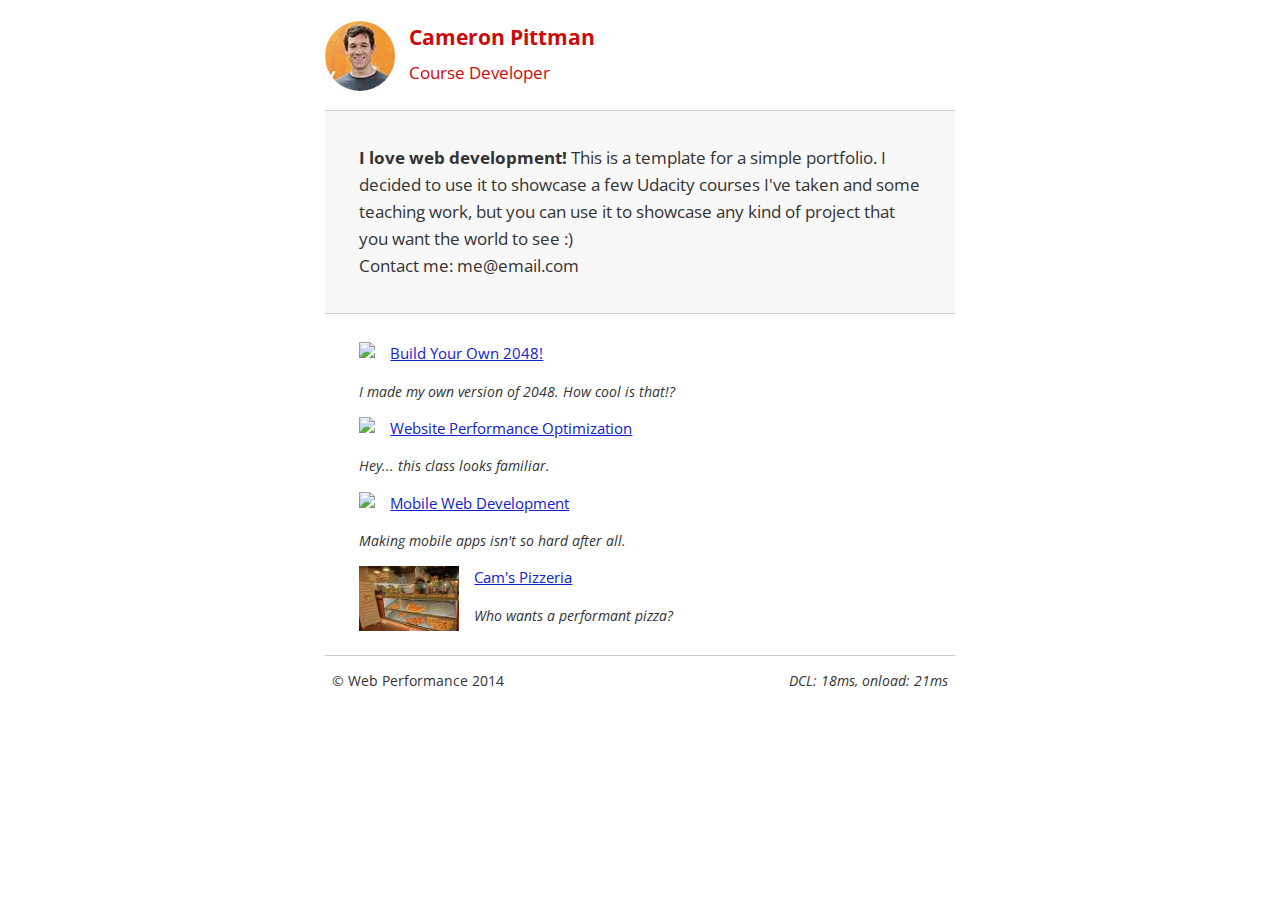
==== index.html @ 2aeafcc9 "2048testV0.02" ====
<!DOCTYPE html>
<html lang="en">
  <head>
    <meta charset="utf-8">
   <!-- <meta http-equiv="expires" content="10"> -->
    <meta name="viewport" content="width=device-width, initial-scale=1">
    <meta name="description" content=" FILL ME IN ">
    <meta name="author" content=" FILL ME IN ">
    <title>Cameron Pittman: Portfolio</title>
    <style type="text/css">
      
      html {
  font-size: 100%;
  overflow-y: scroll;
  -webkit-tap-highlight-color: rgba(0,0,0,0);
  -ms-text-size-adjust: 100%;
  -webkit-text-size-adjust: none;
}
body { margin: 0; font-size: 14px; line-height: 1.61; font-weight: 400; }
body, button, input, select, textarea { font-family: 'Open Sans', sans-serif; color: #333; }

a { color: #12C; }
a:visited { color: #61C; }
a:focus { outline: thin dotted; }
a:hover, a:active { color: #c00; outline: 0; }

b, strong { font-weight: bold; }
pre, code { font-family: monospace, monospace; font-size: 1em; }
ul, ol { margin: 1em 0; padding: 0 0 0 20px; }
img { border: 0; max-width: 100%; }

body { background: #fff; }
header, footer, .container { max-width: 45em; margin: 0 auto; }

header { padding: 0 0.5em; color: #C90B0B; }
header img { border-radius: 40px; float: left; }
header p { font-size:1.5em; font-weight: bold; padding-left: 4em;}
header p span { font-size: 0.8em; font-weight: normal;}

.hero { padding: 2em; background-color: #f8f8f8; font-size:1.2em;
  border-bottom: 1px solid #ccc;
  border-top: 1px solid #ccc;
}

.content { padding: 1em 1em; }
.content li { list-style-type: none; font-size: 1.1em;}
li img { float:left; padding-right: 1em; }
li p { font-size: 0.9em; font-style: italic; }

footer {
  padding: 0 0.5em;
  border-top: 1px solid #ccc;
}
footer span { float: right; font-style: italic; }

/* Smartphones (portrait) */
@media only screen and (max-width: 480px) {
  body { font-size: 12px;}
  header p { padding-left: 4.5em;}
}
    </style>

  </head>

  <body>
    <header>
      <a href="/"><img src="img/profilepic.jpg"></a>
      <p>Cameron Pittman<br><span>Course Developer</span></p>
    </header>

    <div class="container">
      <div class="hero">
        <strong>I love web development!</strong> This is a template for a simple portfolio. I decided to use it to showcase a few Udacity courses I've taken and some teaching work, but you can use it to showcase any kind of project that you want the world to see :) <br> Contact me: me@email.com
      </div>

      <div class="content">
        <ul>
          <li>
            <img src="https://lh4.ggpht.com/kJEnfqhPvtm4m3EneSZ4fWYGS8lW4YNhEjk6zPkyrQaBUHc-2Y_ElDic99NHI0h-UBLXVbRCjFybFvrWxdk=s100">
            <a href="project-2048.html">Build Your Own 2048!</a>
            <p>I made my own version of 2048. How cool is that!?</p>
          </li>

          <li>
            <img src="https://lh6.ggpht.com/f_0W8h__3G99CWTjnMjD8BUKm7yp2-wJyApLtTwFoFtlal2ULf_JgHIsOQq2NiYfKOdMlXlMHDKNo5XVZLs=s100">
            <a href="project-webperf.html">Website Performance Optimization</a>
            <p>Hey... this class looks familiar.</p>
          </li>

          <li>
            <img src="https://lh5.ggpht.com/IKdCmTWn8a2nMhlwMYzryvzRN5CUZAOBr4tDrEAbszV7TIFe9pRAInA4kkYcgTXwrifJsBEsq1agTueuu-g=s100">
            <a href="project-mobile.html">Mobile Web Development</a>
            <p>Making mobile apps isn't so hard after all.</p>
          </li>

          <li>
            <img style="width: 100px;" src="views/images/pizzeria.jpg">
            <a href="views/pizza.html">Cam's Pizzeria</a>
            <p>Who wants a performant pizza?</p>
          </li>
        </ul>
      </div>

      <footer>
        <p>&copy; Web Performance 2014 <span id="crp-stats"></span></p>
      </footer>
    </div>
  </body>
      <!-- Hmm, what is the impact of web fonts on speed? Measure it... -->
   <link href="https://fonts.googleapis.com/css?family=Open+Sans:400,700" rel="stylesheet"> 

  <!--  <link href="css/style.css" rel="stylesheet" > -->
    <link href="css/print.css" rel="stylesheet" media="print">

    <script defer src="https://www.google-analytics.com/analytics.js"></script>
    <script defer src="js/perfmatters.js"></script>
    <script defer>
      (function(w,g){w['GoogleAnalyticsObject']=g;
      w[g]=w[g]||function(){(w[g].q=w[g].q||[]).push(arguments)};w[g].l=1*new Date();})(window,'ga');

      // Optional TODO: replace with your Google Analytics profile ID.
      ga('create', 'UA-XXXX-Y');
      ga('send', 'pageview');
    </script>
</html>
---- css/style.css ----
/*@import url('https://fonts.googleapis.com/css?family=Open+Sans:400,700');*/
html {
  font-size: 100%;
  overflow-y: scroll;
  -webkit-tap-highlight-color: rgba(0,0,0,0);
  -ms-text-size-adjust: 100%;
  -webkit-text-size-adjust: none;
}
body { margin: 0; font-size: 14px; line-height: 1.61; font-weight: 400; }
body, button, input, select, textarea { font-family: 'Open Sans', sans-serif; color: #333; }

a { color: #12C; }
a:visited { color: #61C; }
a:focus { outline: thin dotted; }
a:hover, a:active { color: #c00; outline: 0; }

b, strong { font-weight: bold; }
pre, code { font-family: monospace, monospace; font-size: 1em; }
ul, ol { margin: 1em 0; padding: 0 0 0 20px; }
img { border: 0; max-width: 100%; }

body { background: #fff; }
header, footer, .container { max-width: 45em; margin: 0 auto; }

header { padding: 0 0.5em; color: #C90B0B; }
header img { border-radius: 40px; float: left; }
header p { font-size:1.5em; font-weight: bold; padding-left: 4em;}
header p span { font-size: 0.8em; font-weight: normal;}

.hero { padding: 2em; background-color: #f8f8f8; font-size:1.2em;
  border-bottom: 1px solid #ccc;
  border-top: 1px solid #ccc;
}

.content { padding: 1em 1em; }
.content li { list-style-type: none; font-size: 1.1em;}
li img { float:left; padding-right: 1em; }
li p { font-size: 0.9em; font-style: italic; }

footer {
  padding: 0 0.5em;
  border-top: 1px solid #ccc;
}
footer span { float: right; font-style: italic; }

/* Smartphones (portrait) */
@media only screen and (max-width: 480px) {
  body { font-size: 12px;}
  header p { padding-left: 4.5em;}
}
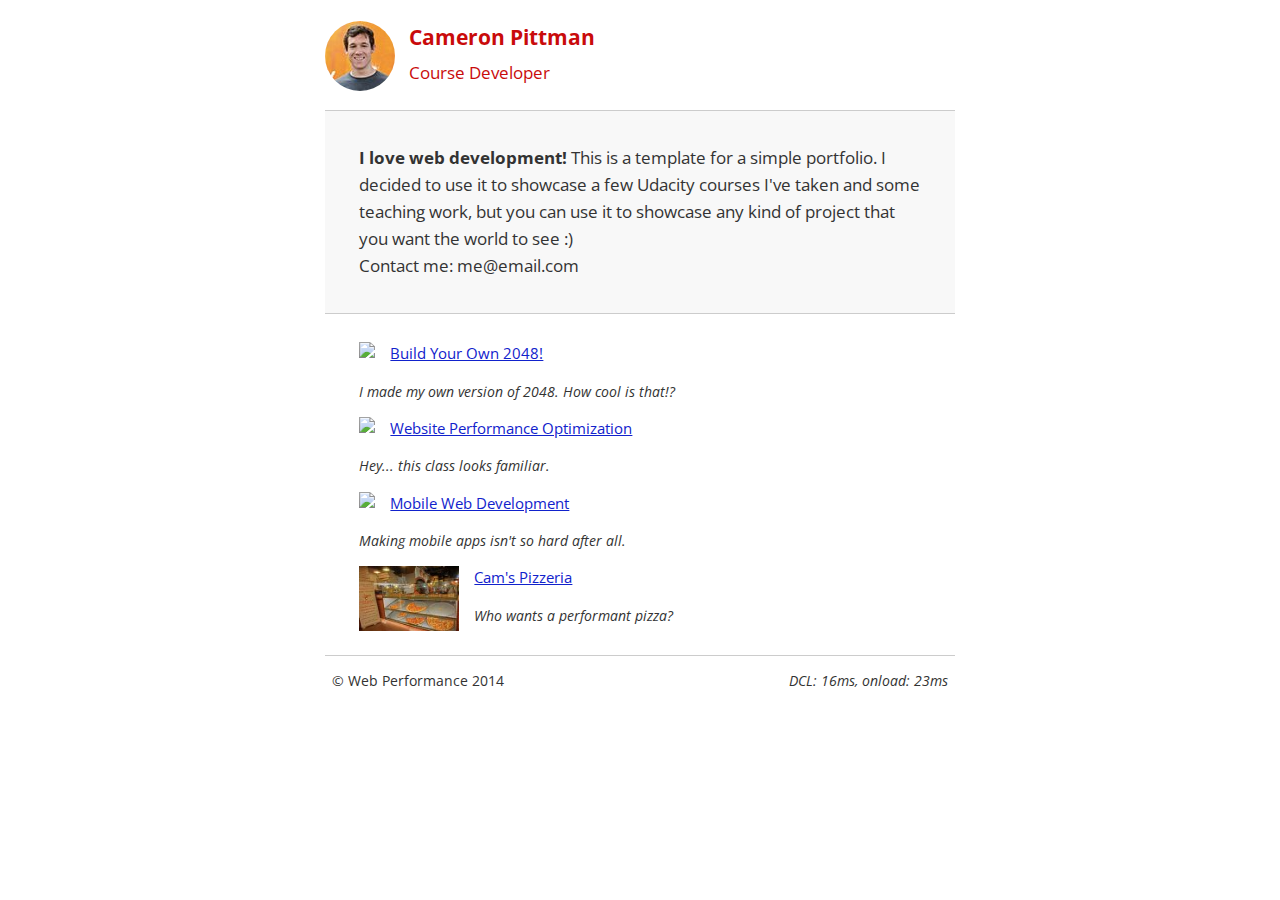
==== commit e1d71acb: "enhancment" ====
--- a/index.html
+++ b/index.html
@@ -111,10 +111,11 @@
 
   <!--  <link href="css/style.css" rel="stylesheet" > -->
     <link href="css/print.css" rel="stylesheet" media="print">
+    <link href="css/portrait.css" rel="stylesheet" media="portrait">
 
-    <script defer src="https://www.google-analytics.com/analytics.js"></script>
-    <script defer src="js/perfmatters.js"></script>
-    <script defer>
+    <script async src="https://www.google-analytics.com/analytics.js"></script>
+    <script async src="js/perfmatters.js"></script>
+    <script async>
       (function(w,g){w['GoogleAnalyticsObject']=g;
       w[g]=w[g]||function(){(w[g].q=w[g].q||[]).push(arguments)};w[g].l=1*new Date();})(window,'ga');
 
--- a/css/style.css
+++ b/css/style.css
@@ -42,9 +42,4 @@
   border-top: 1px solid #ccc;
 }
 footer span { float: right; font-style: italic; }
-
-/* Smartphones (portrait) */
-@media only screen and (max-width: 480px) {
-  body { font-size: 12px;}
-  header p { padding-left: 4.5em;}
 }
--- a/css/portrait.css
+++ b/css/portrait.css
@@ -0,0 +1,6 @@
+
+/* Smartphones (portrait) */
+@media only screen and (max-width: 480px) {
+  body { font-size: 12px;}
+  header p { padding-left: 4.5em;}
+}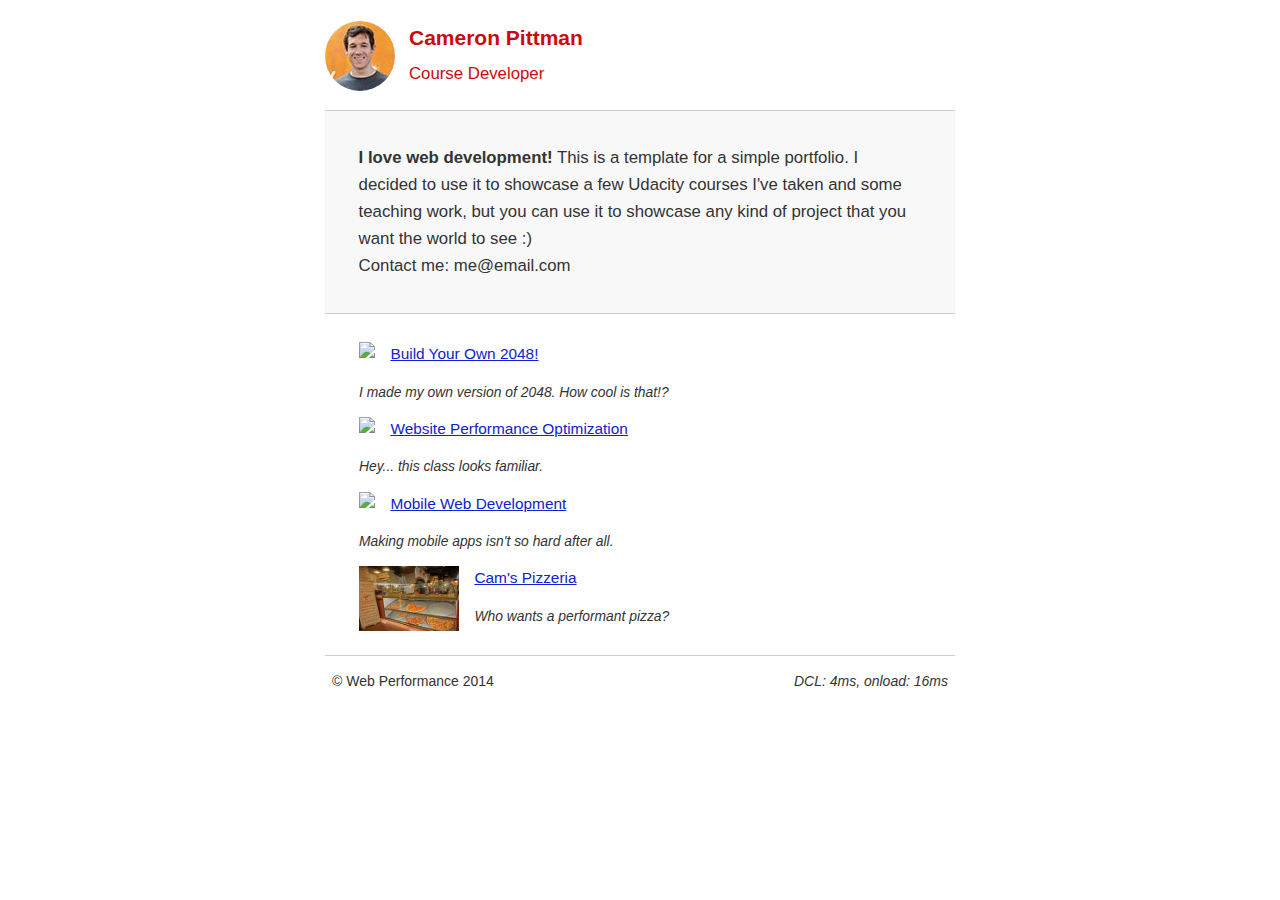
==== commit f47f26bf: "fix font" ====
--- a/index.html
+++ b/index.html
@@ -107,7 +107,7 @@
     </div>
   </body>
       <!-- Hmm, what is the impact of web fonts on speed? Measure it... -->
-   <link href="https://fonts.googleapis.com/css?family=Open+Sans:400,700" rel="stylesheet"> 
+   <!--<link href="https://fonts.googleapis.com/css?family=Open+Sans:400,700" rel="stylesheet"> -->
 
   <!--  <link href="css/style.css" rel="stylesheet" > -->
     <link href="css/print.css" rel="stylesheet" media="print">
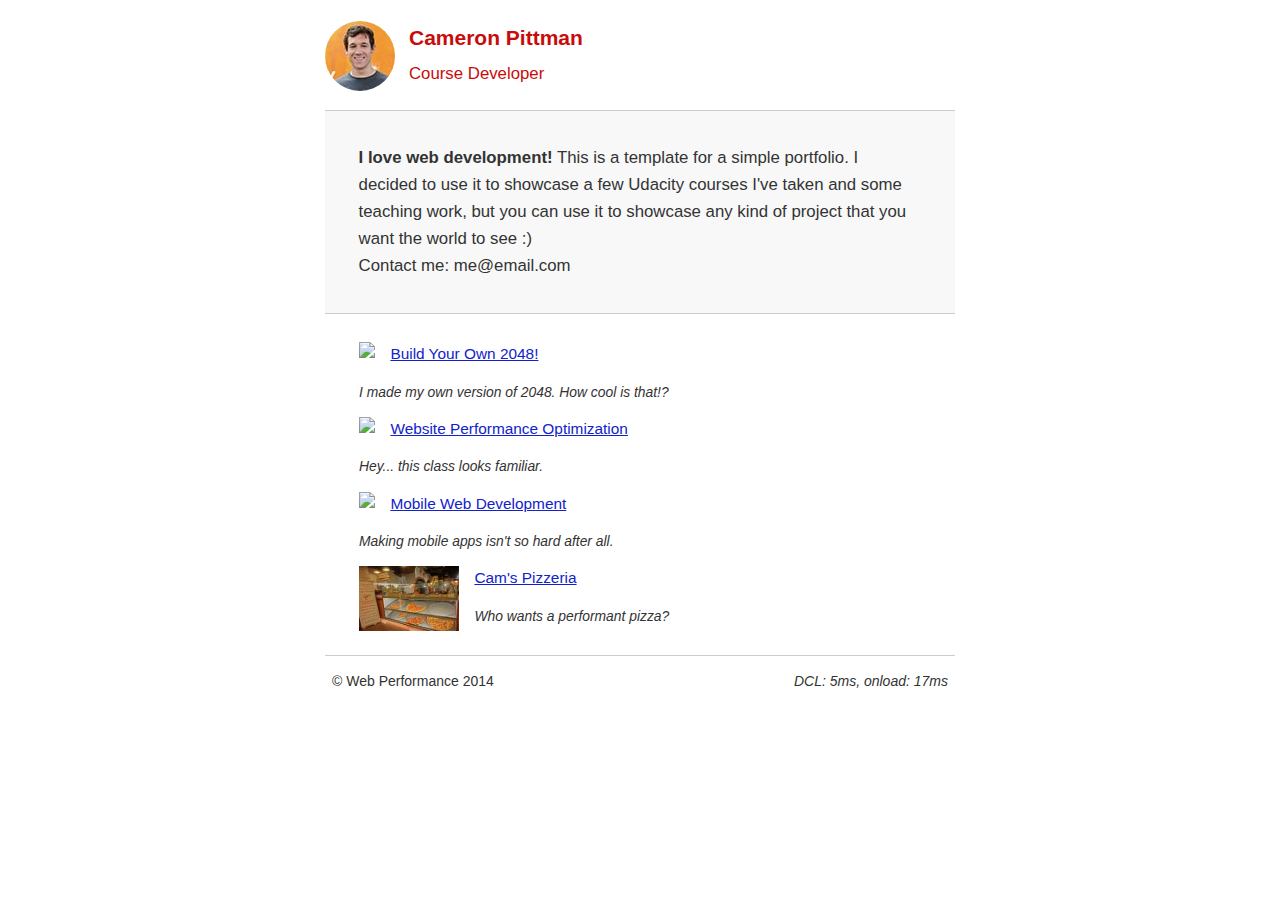
==== commit 72fa8c3c: "enhancment" ====
--- a/index.html
+++ b/index.html
@@ -52,11 +52,6 @@
   border-top: 1px solid #ccc;
 }
 footer span { float: right; font-style: italic; }
-
-/* Smartphones (portrait) */
-@media only screen and (max-width: 480px) {
-  body { font-size: 12px;}
-  header p { padding-left: 4.5em;}
 }
     </style>
 
--- a/css/print.css
+++ b/css/print.css
@@ -0,0 +1 @@
+@media print{*{background:0 0!important;color:#000!important;text-shadow:none!important;filter:none!important;-ms-filter:none!important}a,a:visited{color:#444!important;text-decoration:underline}a[href]:after{content:" (" attr(href) ")"}img,tr{page-break-inside:avoid}img{max-width:100%!important}@page{margin:.5cm}h2,h3,p{orphans:3;widows:3}h2,h3{page-break-after:avoid}}--- a/css/portrait.css
+++ b/css/portrait.css
@@ -1,6 +1 @@
-
-/* Smartphones (portrait) */
-@media only screen and (max-width: 480px) {
-  body { font-size: 12px;}
-  header p { padding-left: 4.5em;}
-}+@media only screen and (max-width:480px){body{font-size:12px}header p{padding-left:4.5em}}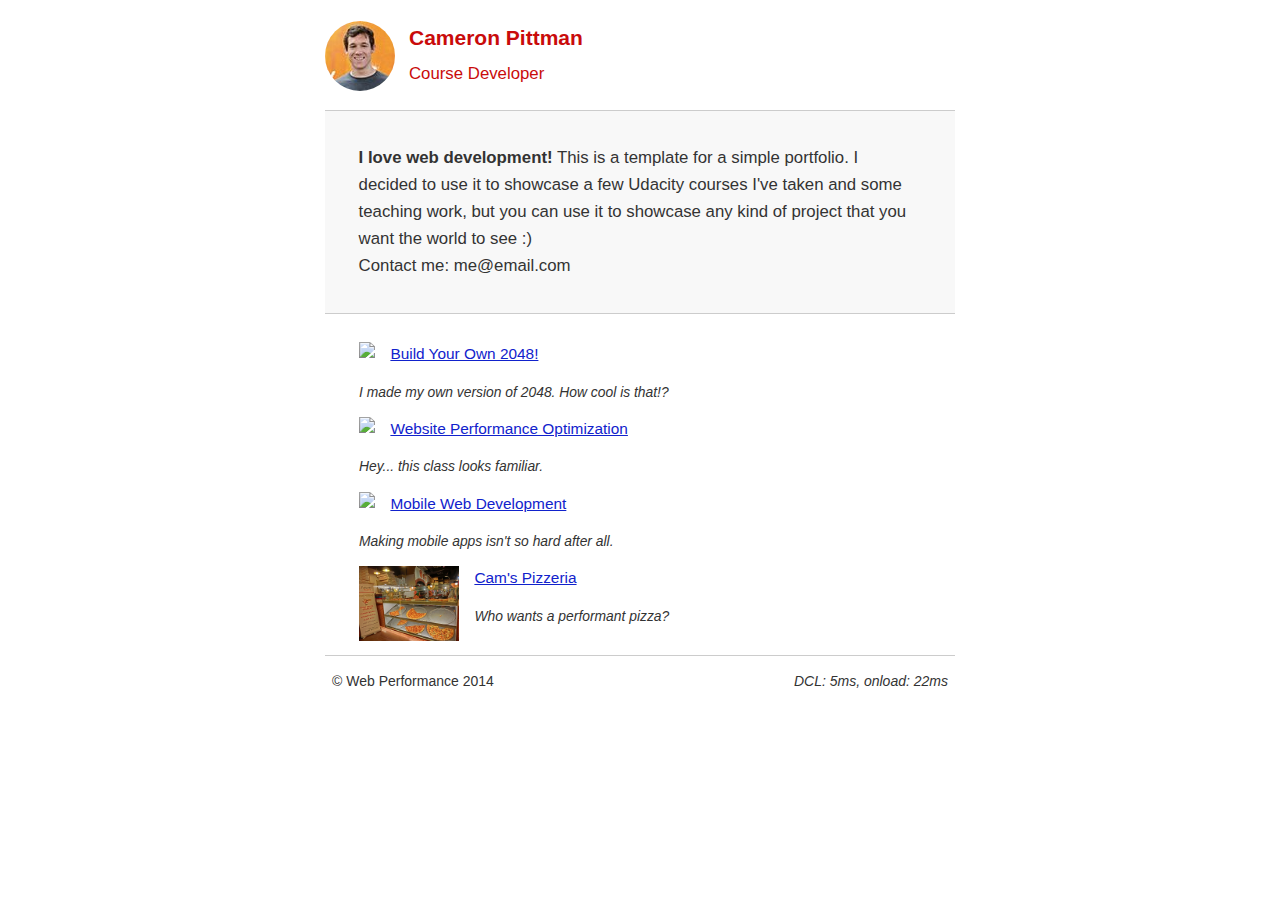
==== commit 9365f958: "final review" ====
--- a/index.html
+++ b/index.html
@@ -89,7 +89,7 @@
           </li>
 
           <li>
-            <img style="width: 100px;" src="views/images/pizzeria.jpg">
+            <img style="width: 100px;" src="views/images/pizzeria.png">
             <a href="views/pizza.html">Cam's Pizzeria</a>
             <p>Who wants a performant pizza?</p>
           </li>
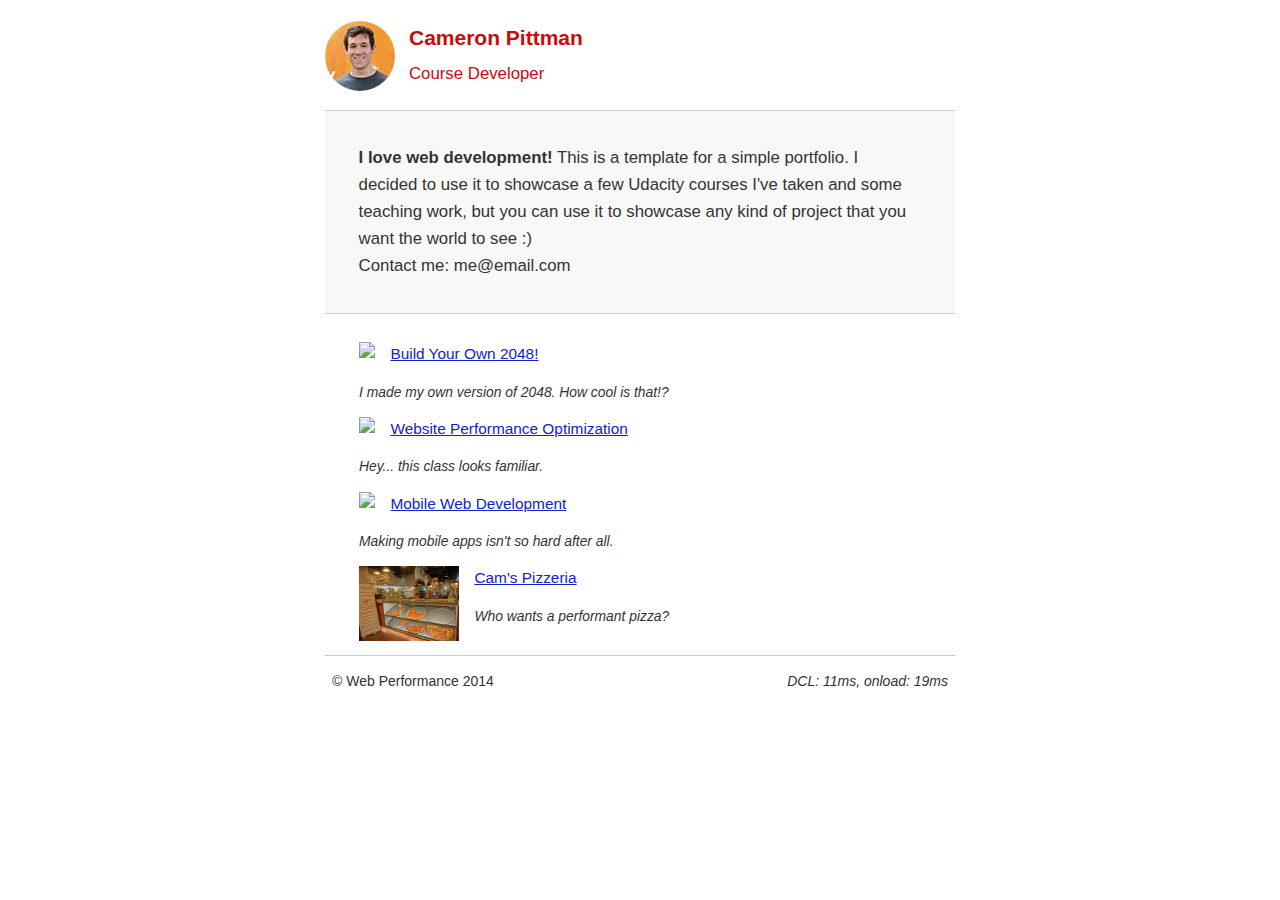
==== commit 0ba59480: "secondReview" ====
--- a/index.html
+++ b/index.html
@@ -2,7 +2,7 @@
 <html lang="en">
   <head>
     <meta charset="utf-8">
-   <!-- <meta http-equiv="expires" content="10"> -->
+    <meta http-equiv="expires" content="10">
     <meta name="viewport" content="width=device-width, initial-scale=1">
     <meta name="description" content=" FILL ME IN ">
     <meta name="author" content=" FILL ME IN ">
@@ -95,22 +95,19 @@
           </li>
         </ul>
       </div>
-
       <footer>
         <p>&copy; Web Performance 2014 <span id="crp-stats"></span></p>
       </footer>
     </div>
   </body>
       <!-- Hmm, what is the impact of web fonts on speed? Measure it... -->
-   <!--<link href="https://fonts.googleapis.com/css?family=Open+Sans:400,700" rel="stylesheet"> -->
-
-  <!--  <link href="css/style.css" rel="stylesheet" > -->
+    <!--<link href="https://fonts.googleapis.com/css?family=Open+Sans:400,700" rel="stylesheet">-->
     <link href="css/print.css" rel="stylesheet" media="print">
     <link href="css/portrait.css" rel="stylesheet" media="portrait">
 
-    <script async src="https://www.google-analytics.com/analytics.js"></script>
+    <script defer src="https://www.google-analytics.com/analytics.js"></script>
     <script async src="js/perfmatters.js"></script>
-    <script async>
+    <script defer>
       (function(w,g){w['GoogleAnalyticsObject']=g;
       w[g]=w[g]||function(){(w[g].q=w[g].q||[]).push(arguments)};w[g].l=1*new Date();})(window,'ga');
 
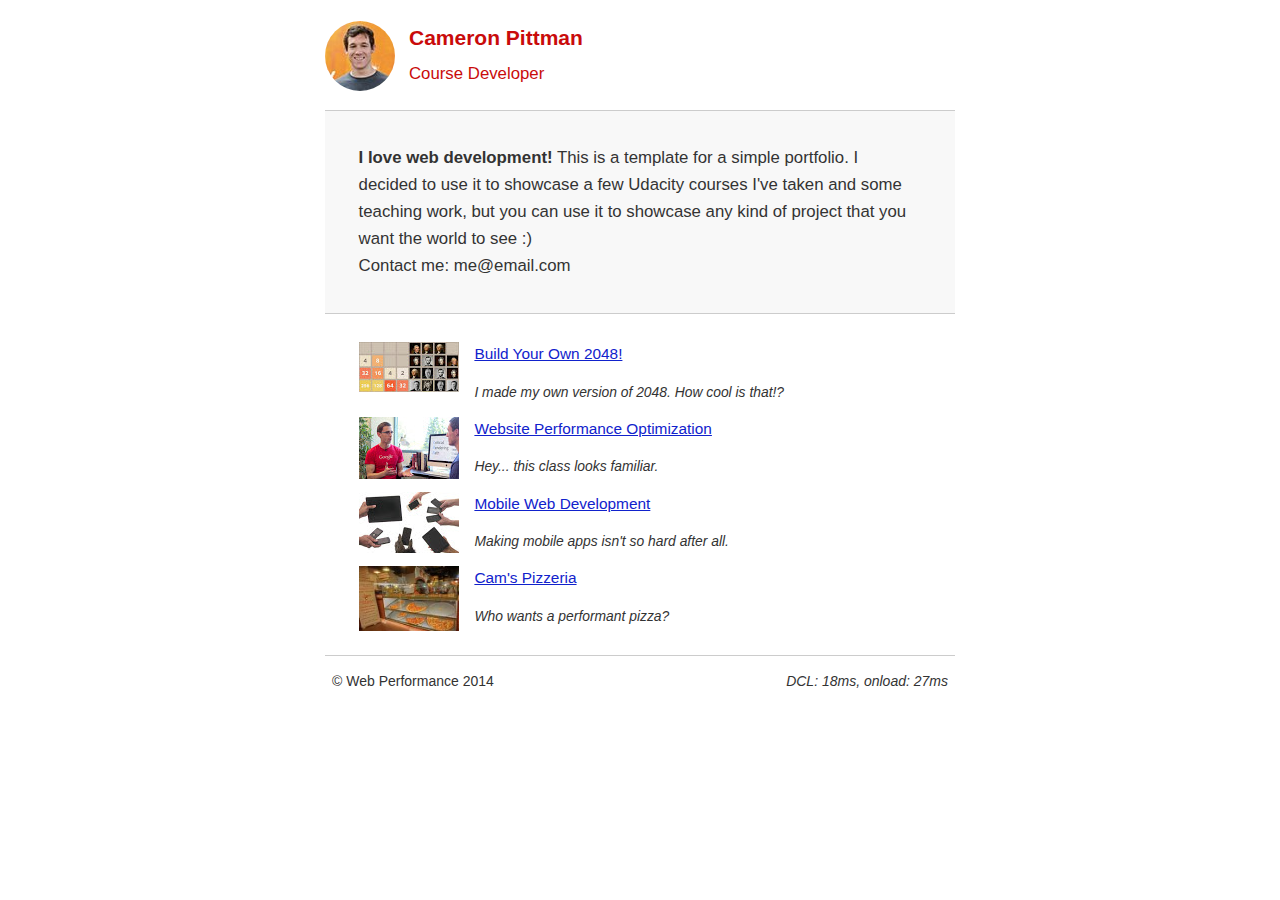
==== commit dbb9d942: "ReviewFeedbackFix" ====
--- a/index.html
+++ b/index.html
@@ -71,25 +71,25 @@
       <div class="content">
         <ul>
           <li>
-            <img src="https://lh4.ggpht.com/kJEnfqhPvtm4m3EneSZ4fWYGS8lW4YNhEjk6zPkyrQaBUHc-2Y_ElDic99NHI0h-UBLXVbRCjFybFvrWxdk=s100">
+            <img src="img/project-2048.jpg">
             <a href="project-2048.html">Build Your Own 2048!</a>
             <p>I made my own version of 2048. How cool is that!?</p>
           </li>
 
           <li>
-            <img src="https://lh6.ggpht.com/f_0W8h__3G99CWTjnMjD8BUKm7yp2-wJyApLtTwFoFtlal2ULf_JgHIsOQq2NiYfKOdMlXlMHDKNo5XVZLs=s100">
+            <img src="img/project-webperf.jpg">
             <a href="project-webperf.html">Website Performance Optimization</a>
             <p>Hey... this class looks familiar.</p>
           </li>
 
           <li>
-            <img src="https://lh5.ggpht.com/IKdCmTWn8a2nMhlwMYzryvzRN5CUZAOBr4tDrEAbszV7TIFe9pRAInA4kkYcgTXwrifJsBEsq1agTueuu-g=s100">
+            <img src="img/project-mobile.jpg">
             <a href="project-mobile.html">Mobile Web Development</a>
             <p>Making mobile apps isn't so hard after all.</p>
           </li>
 
           <li>
-            <img style="width: 100px;" src="views/images/pizzeria.png">
+            <img style="width: 100px;" src="views/images/pizzeria.jpg">
             <a href="views/pizza.html">Cam's Pizzeria</a>
             <p>Who wants a performant pizza?</p>
           </li>
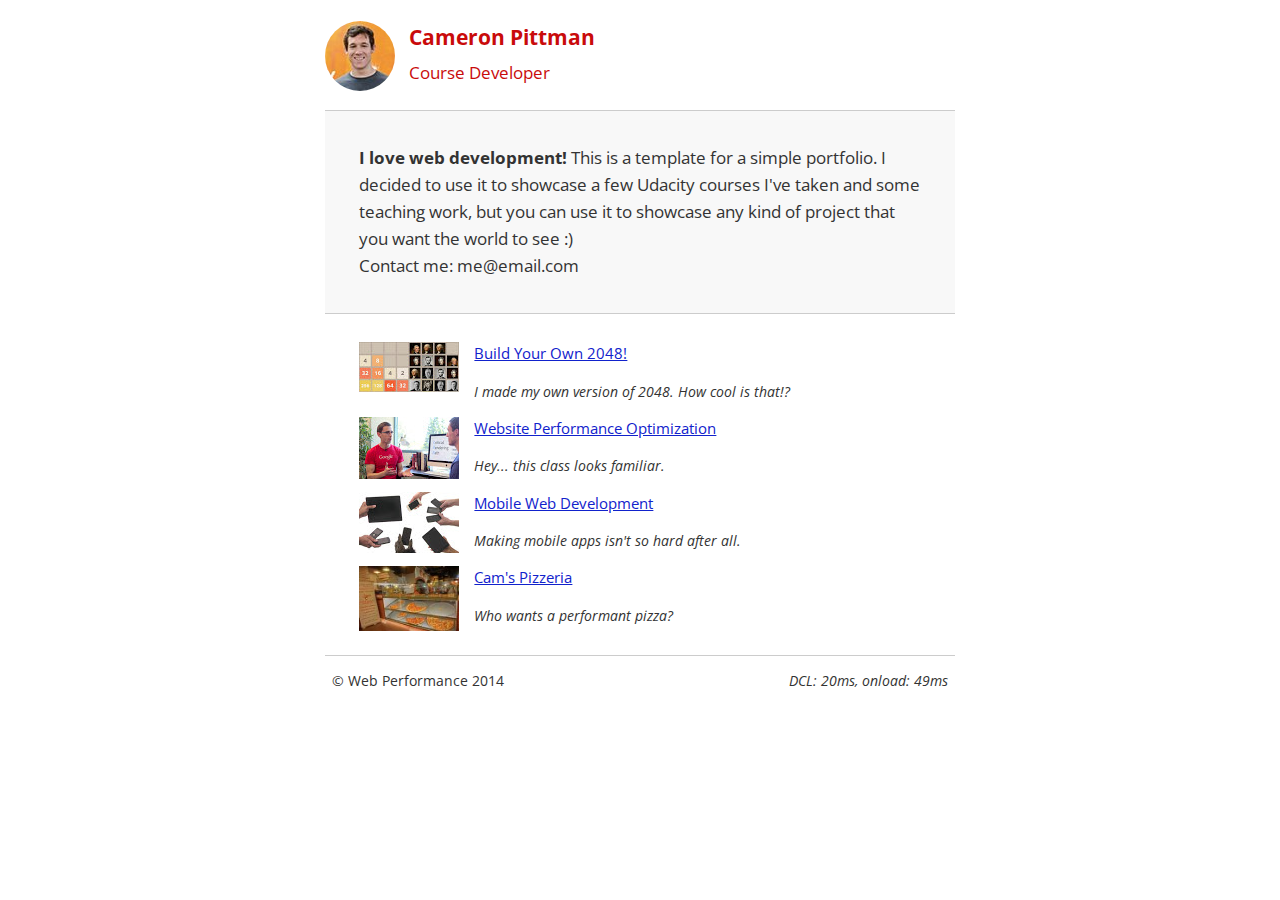
==== commit f0a9c3e9: "finalReview" ====
--- a/index.html
+++ b/index.html
@@ -2,7 +2,7 @@
 <html lang="en">
   <head>
     <meta charset="utf-8">
-    <meta http-equiv="expires" content="10">
+    <meta http-equiv="expires" content="30">
     <meta name="viewport" content="width=device-width, initial-scale=1">
     <meta name="description" content=" FILL ME IN ">
     <meta name="author" content=" FILL ME IN ">
@@ -101,12 +101,12 @@
     </div>
   </body>
       <!-- Hmm, what is the impact of web fonts on speed? Measure it... -->
-    <!--<link href="https://fonts.googleapis.com/css?family=Open+Sans:400,700" rel="stylesheet">-->
+    <link href="https://fonts.googleapis.com/css?family=Open+Sans:400,700" rel="stylesheet">
     <link href="css/print.css" rel="stylesheet" media="print">
     <link href="css/portrait.css" rel="stylesheet" media="portrait">
 
     <script defer src="https://www.google-analytics.com/analytics.js"></script>
-    <script async src="js/perfmatters.js"></script>
+    <script defer src="js/perfmatters.js"></script>
     <script defer>
       (function(w,g){w['GoogleAnalyticsObject']=g;
       w[g]=w[g]||function(){(w[g].q=w[g].q||[]).push(arguments)};w[g].l=1*new Date();})(window,'ga');
